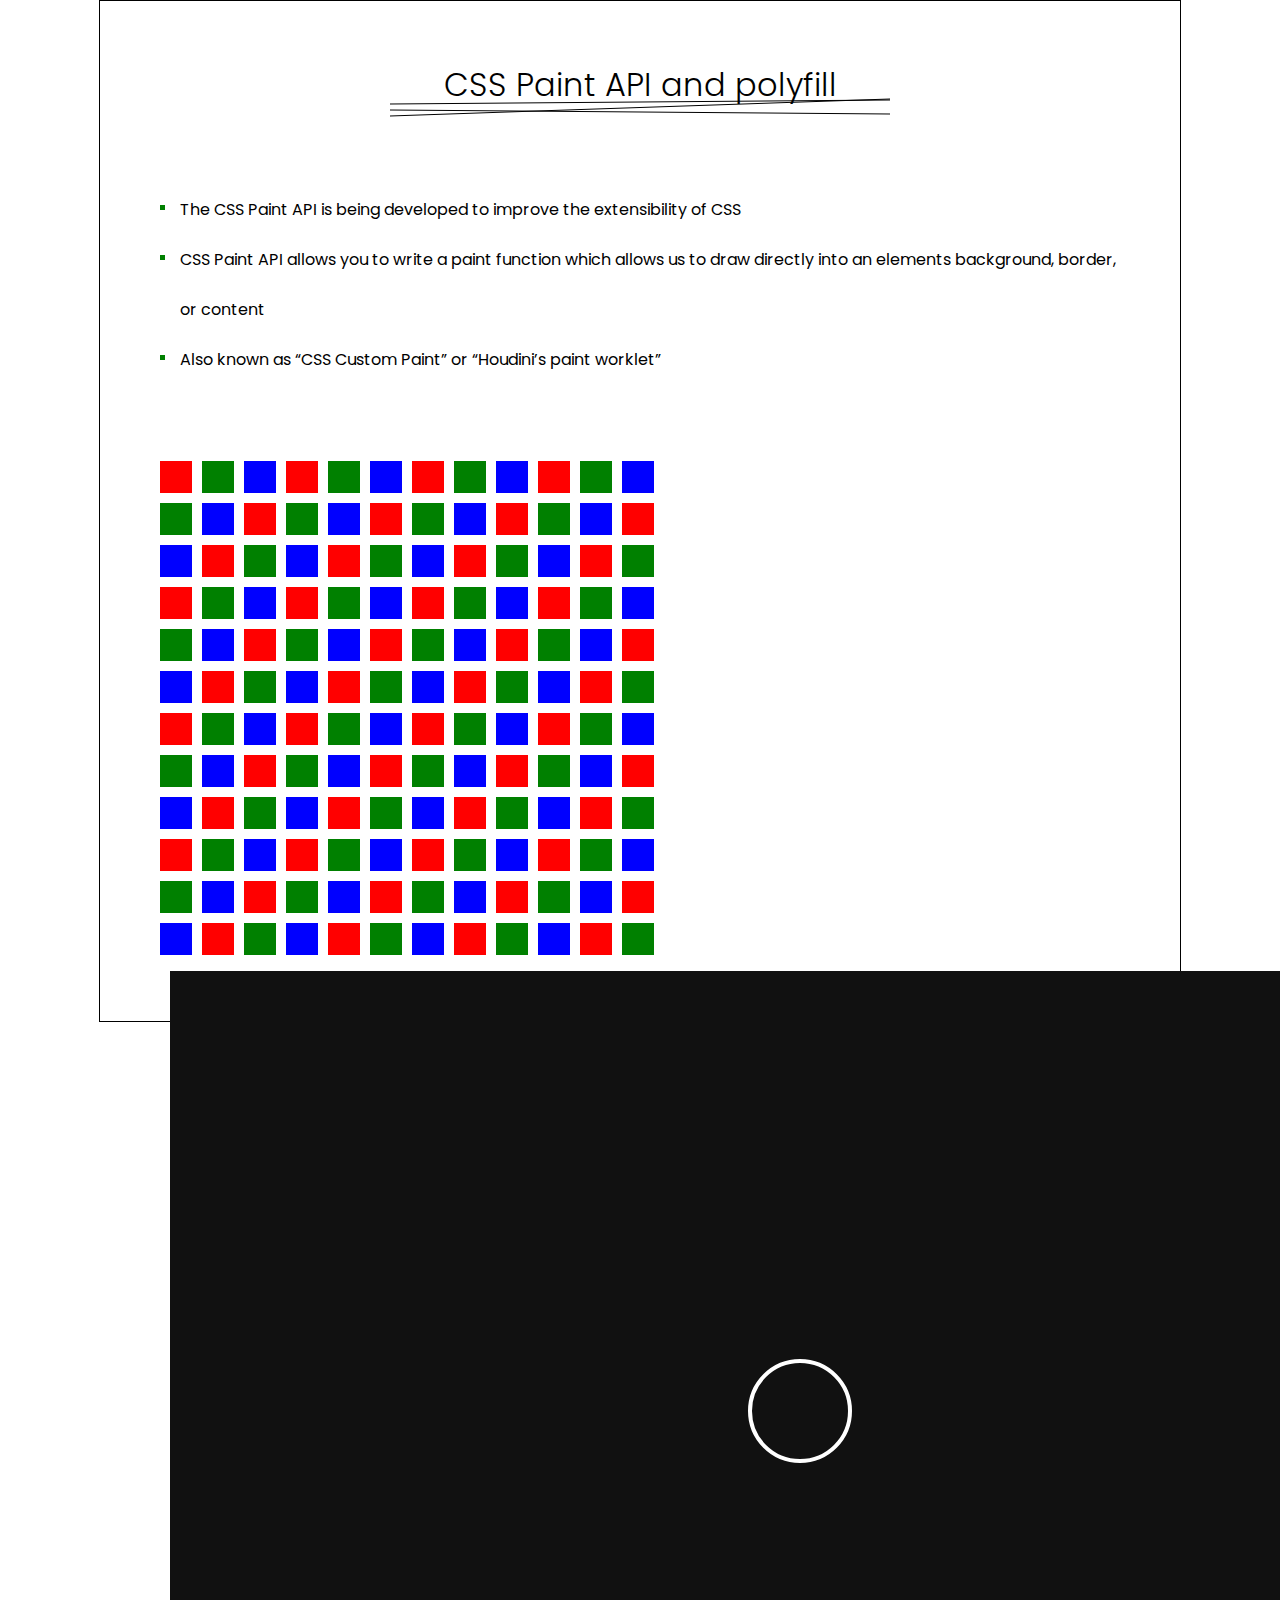
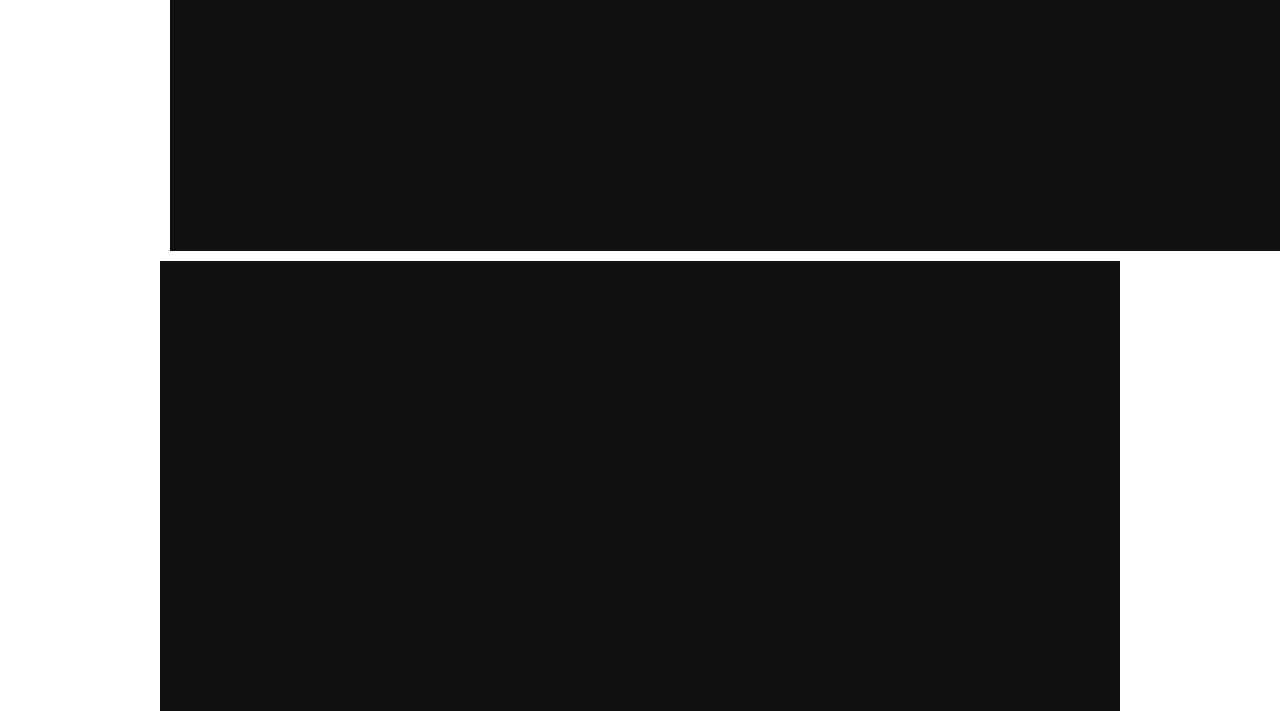
==== demo/index.html @ a401ded1 "change" ====
<!DOCTYPE html>
<html>

<head>
    <title>CSS Paint API and polyfill</title>
    <meta charset="utf-8">
    <meta name="viewport" content="width=device-width,minimum-scale=1,initial-scale=1">
    <link rel="icon" type="image/ jpeg" href="images/favicon.jpeg">
    <link href="https://fonts.googleapis.com/css?family=Poppins:300,400,600,700" rel="stylesheet">
    <link rel="stylesheet" type="text/css" href="styles/styles.css">
</head>

<body>
    <h1>CSS Paint API and polyfill</h1>
    <ul>
        <li class="element">The CSS Paint API is being developed to improve the extensibility of CSS</li>
        <li class="element">CSS Paint API allows you to write a paint function which allows us to draw directly into an elements background, border, or content</li>
        <li class="element">Also known as “CSS Custom Paint” or “Houdini’s paint worklet”</li>
    </ul>
    <div class="checkBoxes"></div>
    <section id="screen">
    </section>
    <div class="bars"></div>
    <script>
    CSS.paintWorklet.addModule('scripts/scripts.js');
    </script>
</body>

</html>
---- demo/styles/styles.css ----
body {
	font-family: 'Poppins', sans-serif;
  border: 1px solid #000;
  height: 100vh;
  text-align: center;
  width: 75%;
  margin: 0 auto;
  padding: 60px;
}
h1 {
  font-weight: 300;
  position: relative;
  width: 500px;
  margin: 0 auto;
}
h1:after {
	content: "";
  font-weight: 300;
  background-image: paint(underlines);
  width: 75%;
  margin: 0 auto;
  width: inherit;
  height: 100px;
  position: absolute;
  left: 0;
  border: 0;
  padding-top: 90px;
}
ul {
  text-align: left;
  line-height: 50px;
  list-style: none;
  padding: 60px 0;
}
.element {
  position: relative;
  padding-left: 20px;
}
.element:after {
  content: "";
  background-image: paint(my-paint-worklet);
  position: absolute;
  left: 0;
  width: 10px;
  height: 10px;
  top: 20px;
}
.checkBoxes {
  --checkerboard-spacing: 10;
  --checkerboard-size: 32;
  background-image: paint(checkerboard);
  height: 500px;
  width: 500px;
 }
 #screen {
  box-sizing: border-box;
  margin: 10px; padding: 0px;
  width: calc(100vw - 20px);
  height: calc(100vh - 20px);
  background-color: #111;
  background-image: paint(awesomePattern);
}
.bars {
  height: 700px;
  max-height: 50vh;
  --bar-map: 50 #666, 70 salmon, 35 #9ee7a1, 15 #fff, 25 orange;
  --bar-gap: 20;
  background: #111 paint(bar-chart);
}
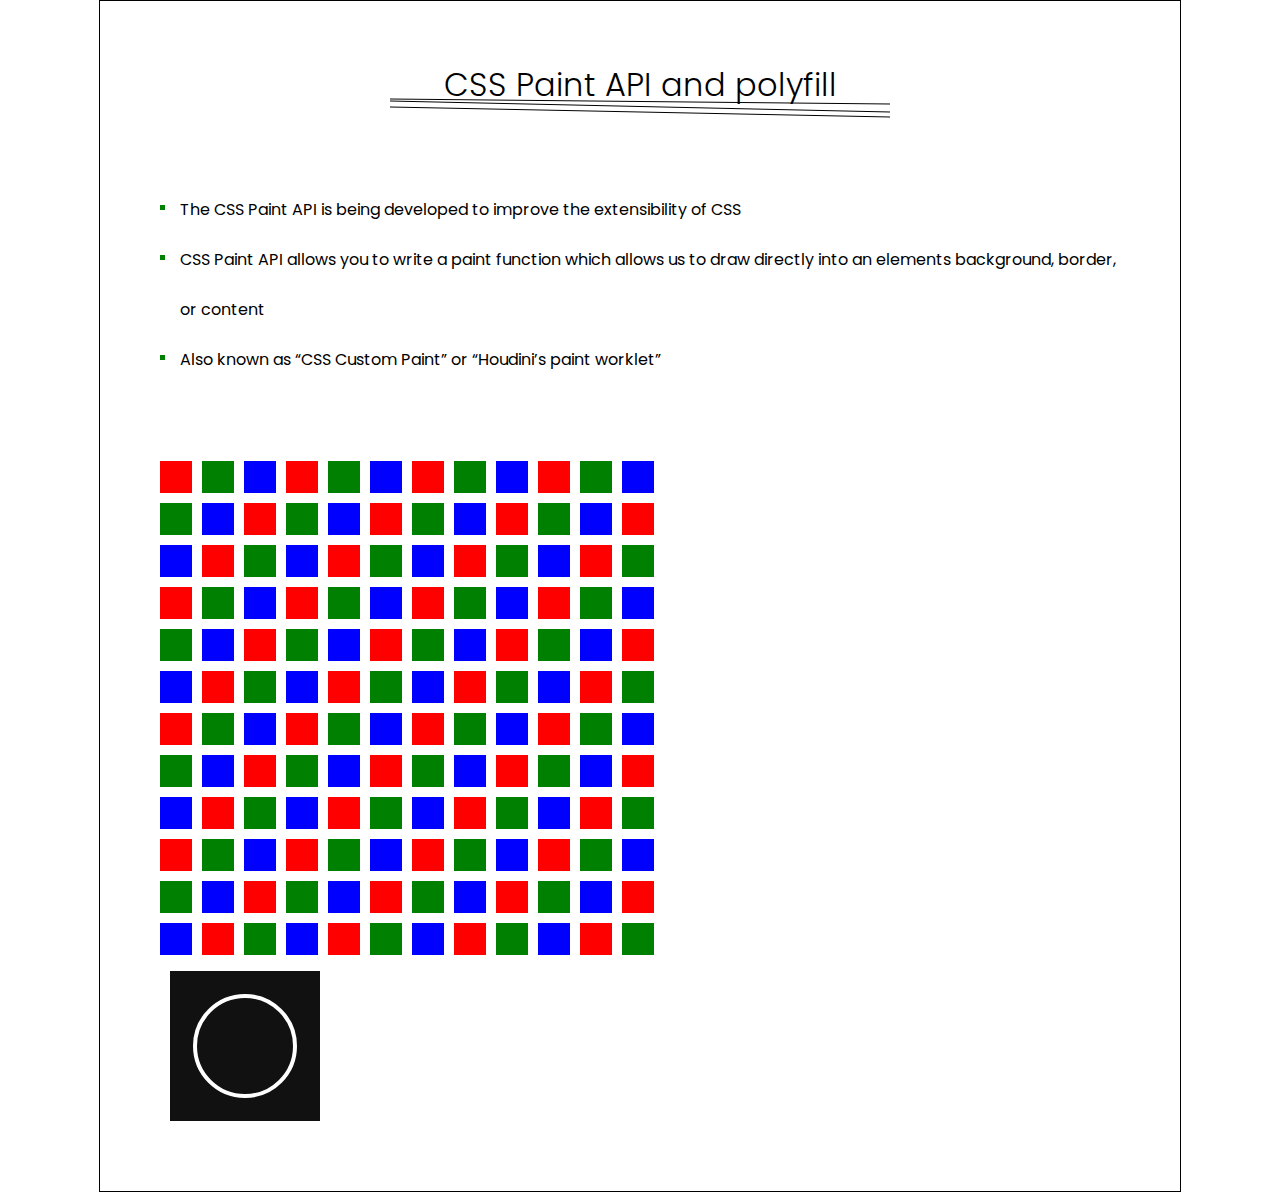
==== commit 9f890e0b: "change" ====
--- a/demo/index.html
+++ b/demo/index.html
@@ -20,8 +20,8 @@
     <div class="checkBoxes"></div>
     <section id="screen">
     </section>
-    <div class="bars"></div>
-    <script>
+<!--     <div class="bars"></div>
+ -->    <script>
     CSS.paintWorklet.addModule('scripts/scripts.js');
     </script>
 </body>
--- a/demo/styles/styles.css
+++ b/demo/styles/styles.css
@@ -1,7 +1,6 @@
 body {
 	font-family: 'Poppins', sans-serif;
   border: 1px solid #000;
-  height: 100vh;
   text-align: center;
   width: 75%;
   margin: 0 auto;
@@ -55,8 +54,8 @@
  #screen {
   box-sizing: border-box;
   margin: 10px; padding: 0px;
-  width: calc(100vw - 20px);
-  height: calc(100vh - 20px);
+  width: 150px;
+  height: 150px;
   background-color: #111;
   background-image: paint(awesomePattern);
 }
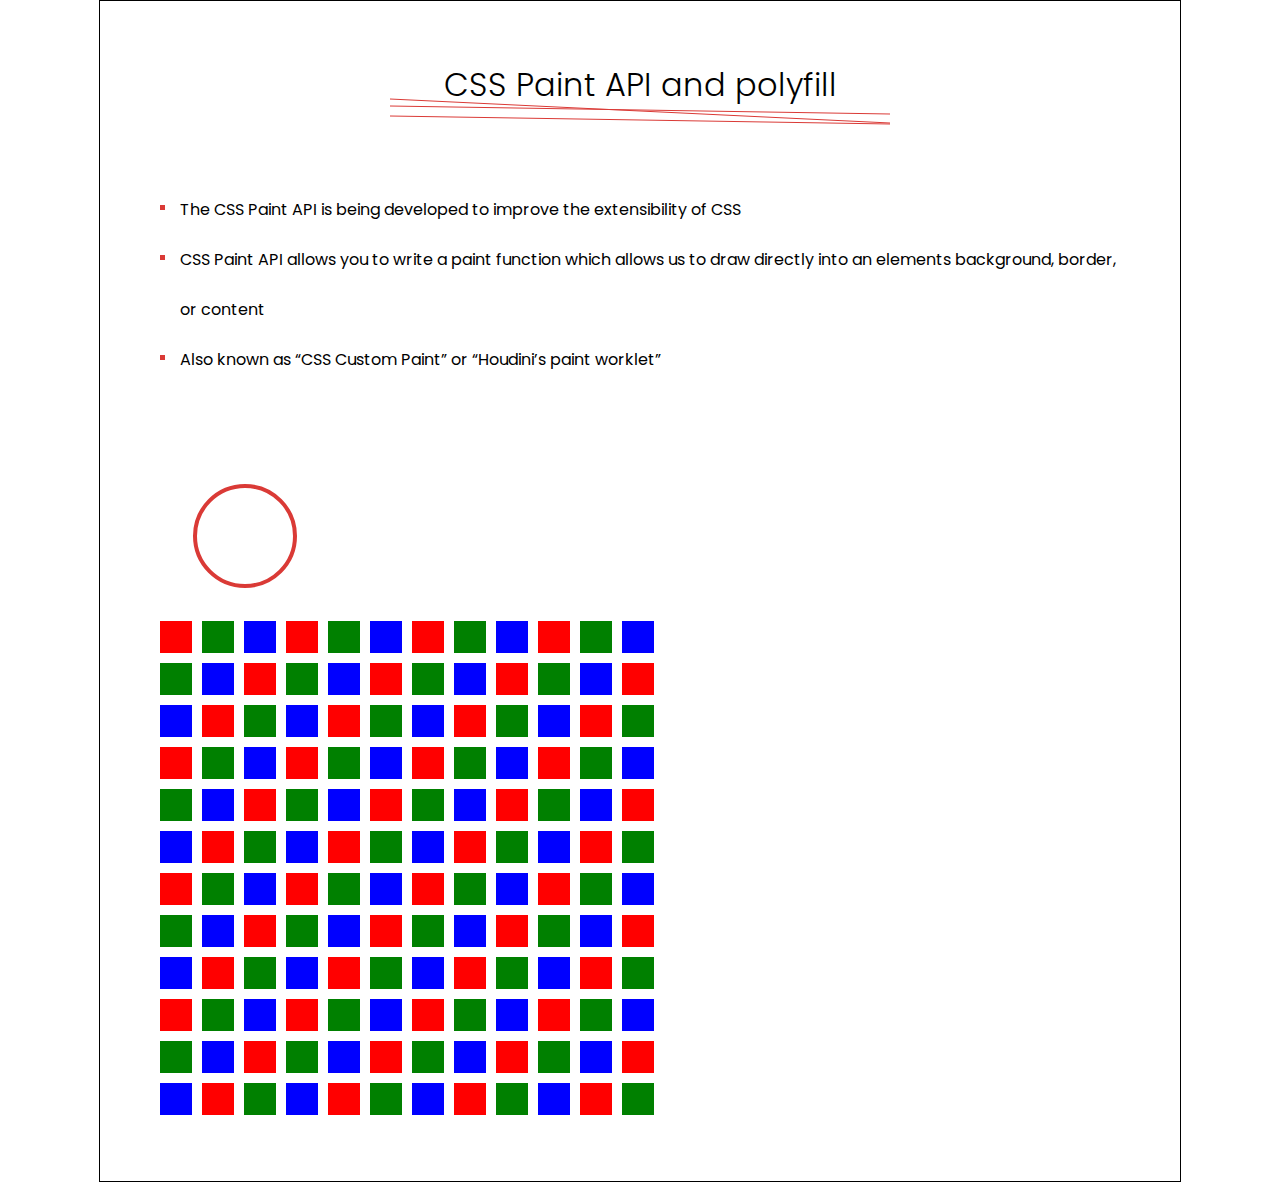
==== commit b10adad7: "change" ====
--- a/demo/index.html
+++ b/demo/index.html
@@ -17,11 +17,11 @@
         <li class="element">CSS Paint API allows you to write a paint function which allows us to draw directly into an elements background, border, or content</li>
         <li class="element">Also known as “CSS Custom Paint” or “Houdini’s paint worklet”</li>
     </ul>
+    <section id="screen"></section>
     <div class="checkBoxes"></div>
-    <section id="screen">
-    </section>
-<!--     <div class="bars"></div>
- -->    <script>
+    <!--     <div class="bars"></div>
+ -->
+    <script>
     CSS.paintWorklet.addModule('scripts/scripts.js');
     </script>
 </body>
--- a/demo/styles/styles.css
+++ b/demo/styles/styles.css
@@ -56,7 +56,7 @@
   margin: 10px; padding: 0px;
   width: 150px;
   height: 150px;
-  background-color: #111;
+  background-color: #fff;
   background-image: paint(awesomePattern);
 }
 .bars {
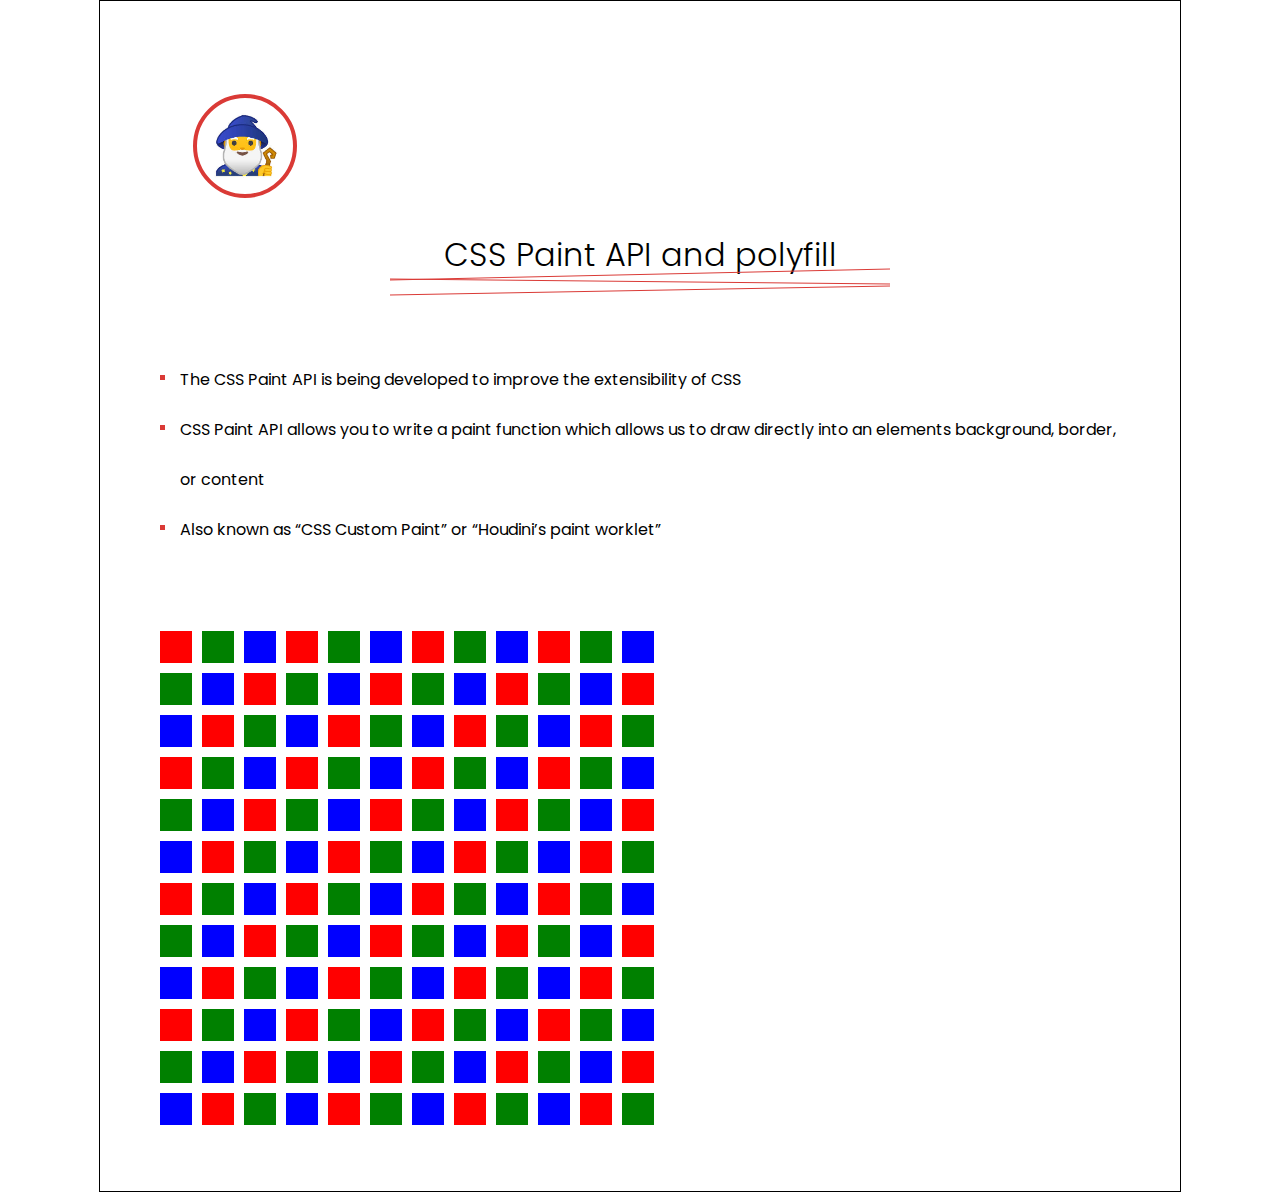
==== commit 70b31ee7: "change" ====
--- a/demo/index.html
+++ b/demo/index.html
@@ -11,13 +11,13 @@
 </head>
 
 <body>
+    <div id="screen"></div>
     <h1>CSS Paint API and polyfill</h1>
     <ul>
         <li class="element">The CSS Paint API is being developed to improve the extensibility of CSS</li>
         <li class="element">CSS Paint API allows you to write a paint function which allows us to draw directly into an elements background, border, or content</li>
         <li class="element">Also known as “CSS Custom Paint” or “Houdini’s paint worklet”</li>
     </ul>
-    <section id="screen"></section>
     <div class="checkBoxes"></div>
     <!--     <div class="bars"></div>
  -->
--- a/demo/styles/styles.css
+++ b/demo/styles/styles.css
@@ -58,6 +58,17 @@
   height: 150px;
   background-color: #fff;
   background-image: paint(awesomePattern);
+  position: relative;
+}
+#screen:after {
+  background-image: url(../images/favicon.jpeg);
+  width: 65px;
+  height: 65px;
+  position: absolute;
+  background-size: cover;
+  content: "";
+  left: 44px;
+  top: 42px;
 }
 .bars {
   height: 700px;
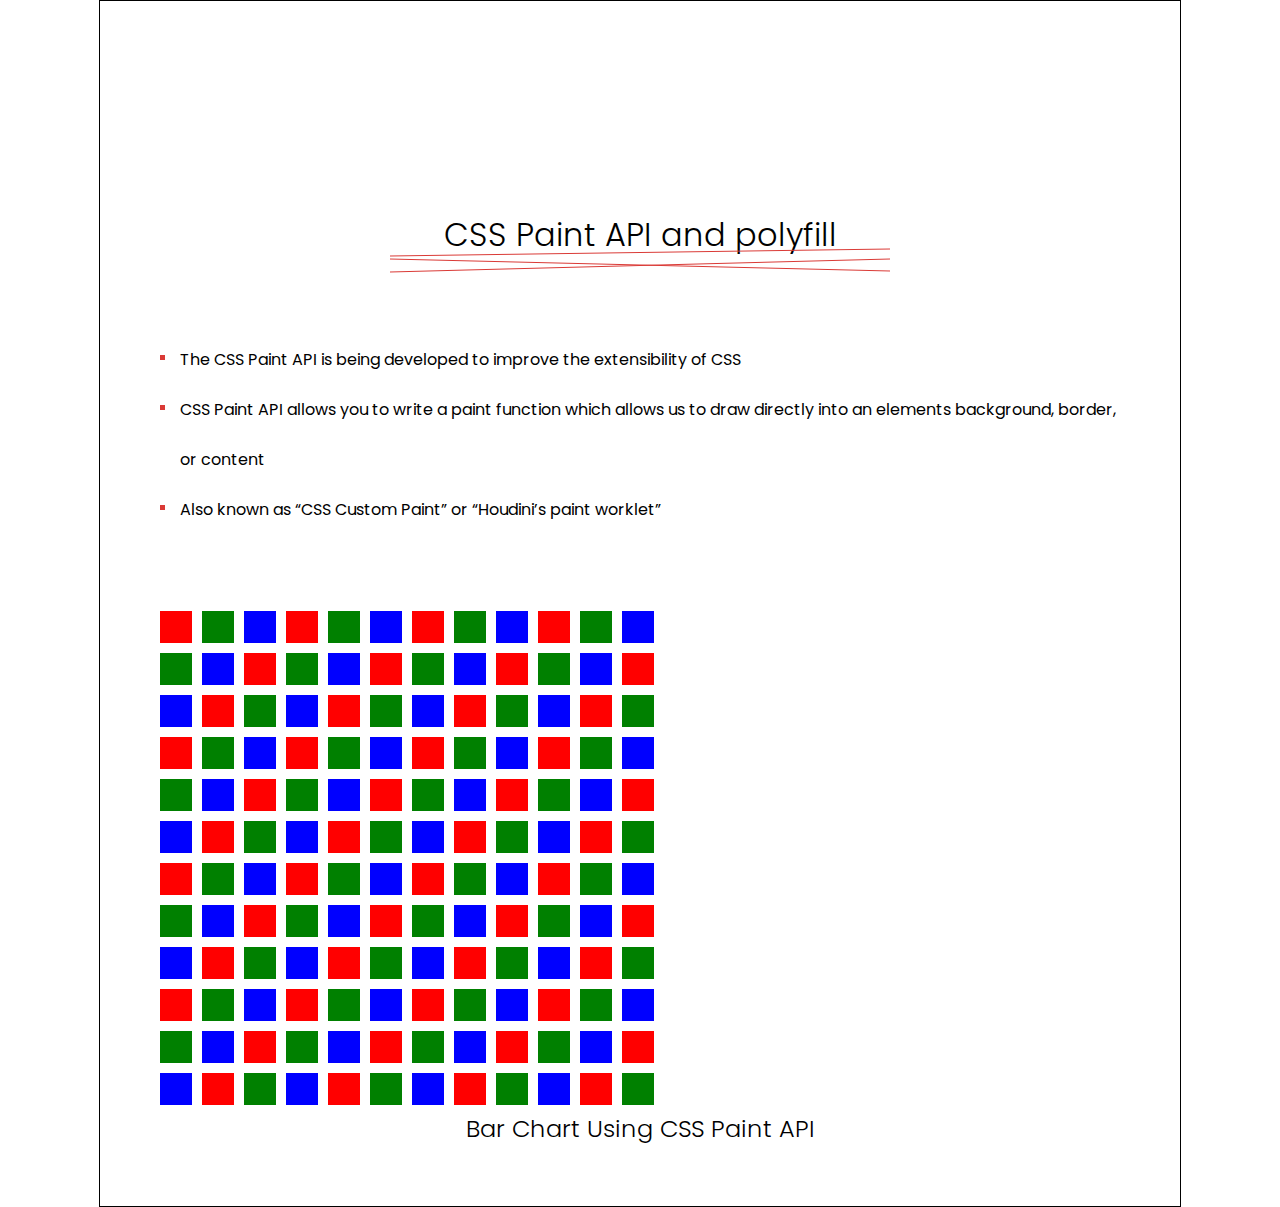
==== commit db2012a8: "background image changes added" ====
--- a/demo/index.html
+++ b/demo/index.html
@@ -19,6 +19,10 @@
         <li class="element">Also known as “CSS Custom Paint” or “Houdini’s paint worklet”</li>
     </ul>
     <div class="checkBoxes"></div>
+    <h2>Bar Chart Using CSS Paint API</h2>
+    <div class="barChart">
+       
+    </div>
     <!--     <div class="bars"></div>
  -->
     <script>
--- a/demo/styles/styles.css
+++ b/demo/styles/styles.css
@@ -6,7 +6,7 @@
   margin: 0 auto;
   padding: 60px;
 }
-h1 {
+h1,h2 {
   font-weight: 300;
   position: relative;
   width: 500px;
@@ -58,9 +58,11 @@
   height: 150px;
   background-color: #fff;
   background-image: paint(awesomePattern);
+  --profile-image: url("../images/favicon.jpeg");
   position: relative;
+  margin: 0 auto;
 }
-#screen:after {
+/* #screen:after {
   background-image: url(../images/favicon.jpeg);
   width: 65px;
   height: 65px;
@@ -69,11 +71,13 @@
   content: "";
   left: 44px;
   top: 42px;
-}
+} */
 .bars {
   height: 700px;
   max-height: 50vh;
+  padding: 30px 10px 0;
+  --bar-placement: bottom;
+  --bar-gap: 40;
   --bar-map: 50 #666, 70 salmon, 35 #9ee7a1, 15 #fff, 25 orange;
-  --bar-gap: 20;
   background: #111 paint(bar-chart);
 }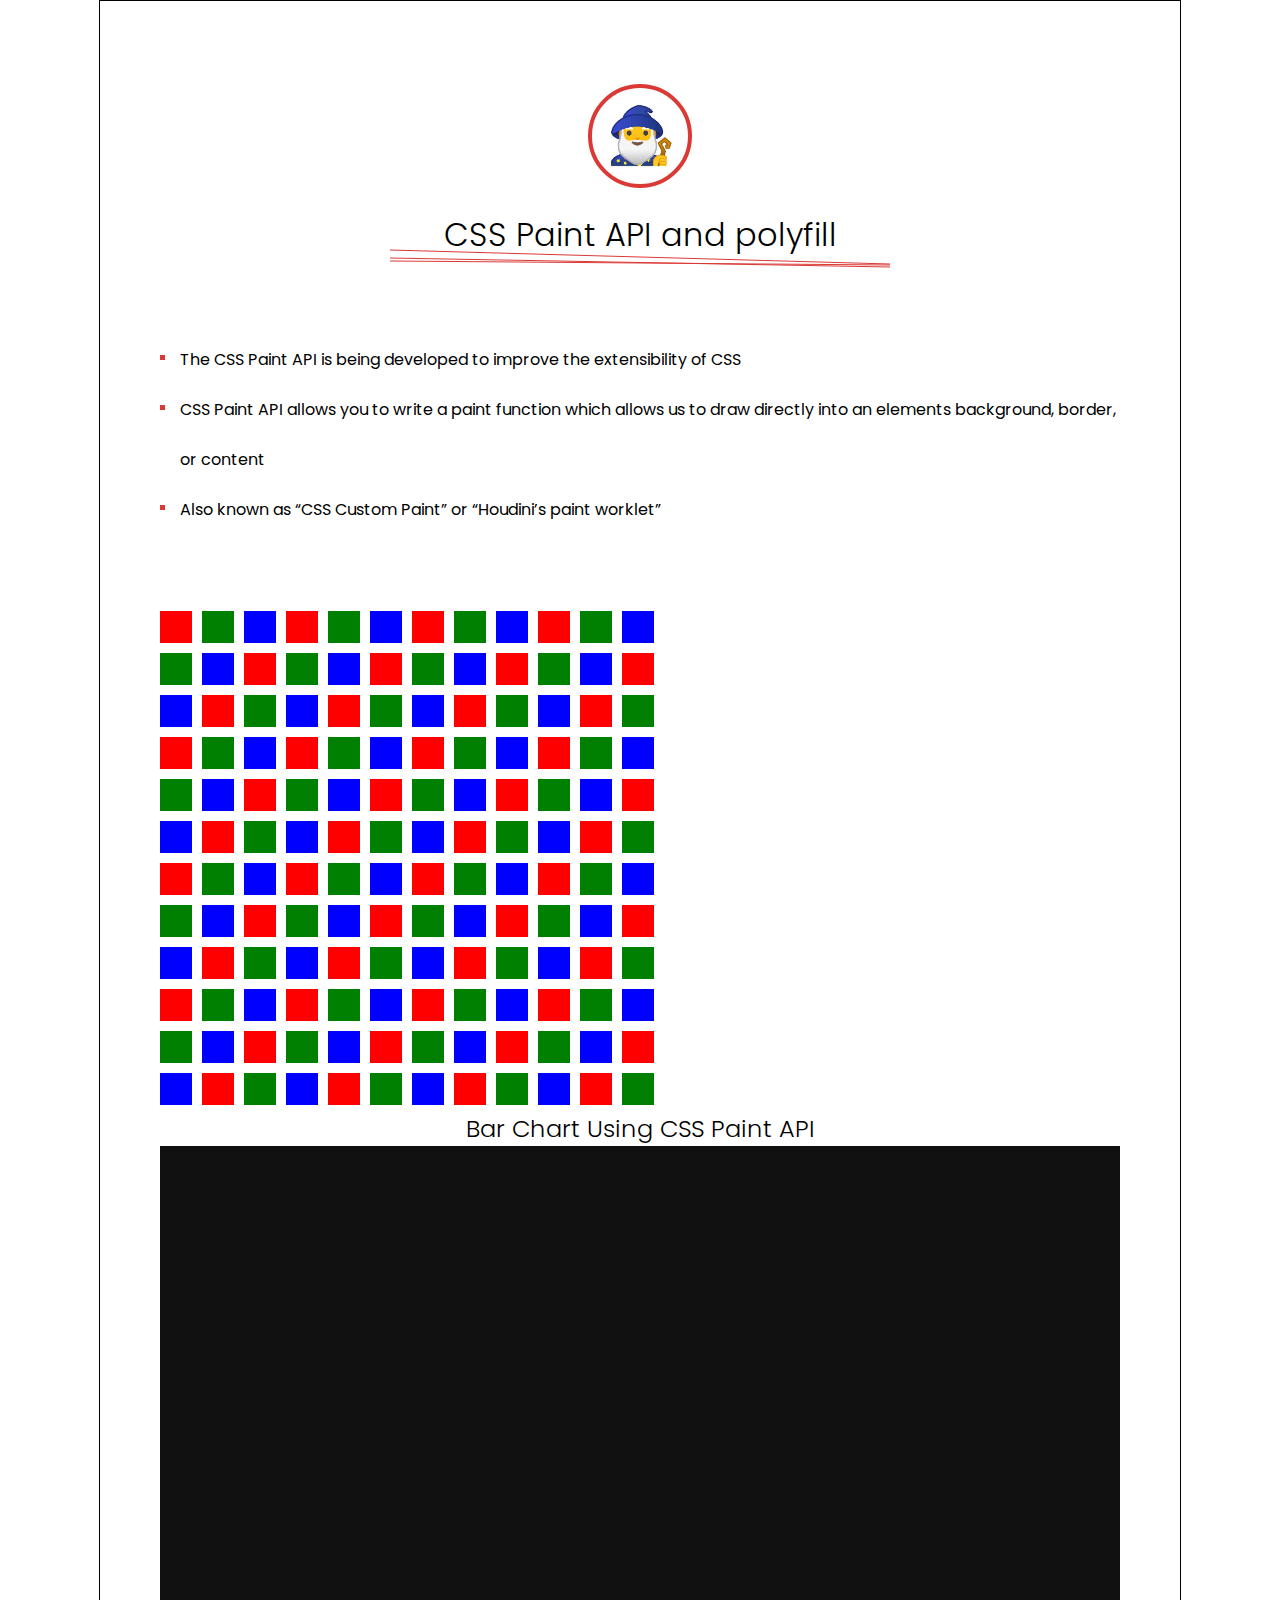
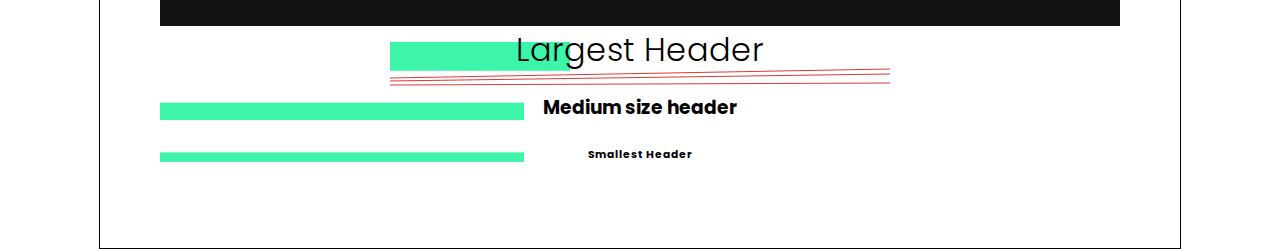
==== commit 0e92d395: "custom properties" ====
--- a/demo/index.html
+++ b/demo/index.html
@@ -23,6 +23,9 @@
     <div class="barChart">
        
     </div>
+    <h1 class="fancy">Largest Header</h1>
+    <h3 class="fancy">Medium size header</h3>
+    <h6 class="fancy">Smallest Header</h6>
     <!--     <div class="bars"></div>
  -->
     <script>
--- a/demo/styles/styles.css
+++ b/demo/styles/styles.css
@@ -62,7 +62,7 @@
   position: relative;
   margin: 0 auto;
 }
-/* #screen:after {
+#screen:after {
   background-image: url(../images/favicon.jpeg);
   width: 65px;
   height: 65px;
@@ -71,8 +71,8 @@
   content: "";
   left: 44px;
   top: 42px;
-} */
-.bars {
+}
+.barChart {
   height: 700px;
   max-height: 50vh;
   padding: 30px 10px 0;
@@ -80,4 +80,19 @@
   --bar-gap: 40;
   --bar-map: 50 #666, 70 salmon, 35 #9ee7a1, 15 #fff, 25 orange;
   background: #111 paint(bar-chart);
+}
+.fancy {
+  background-image: paint(headerHighlight);
+}
+h1 {
+  --boxColor: hsla(155, 90%, 60%, 1.0);
+  --widthSubtractor: 20;
+}
+h3 {
+  --boxColor: hsla(155, 90%, 60%, 1.0);
+  --widthSubtractor: 20;
+}
+h6 {
+  --boxColor: hsla(155, 90%, 60%, 1.0);
+  --widthSubtractor: 20;
 }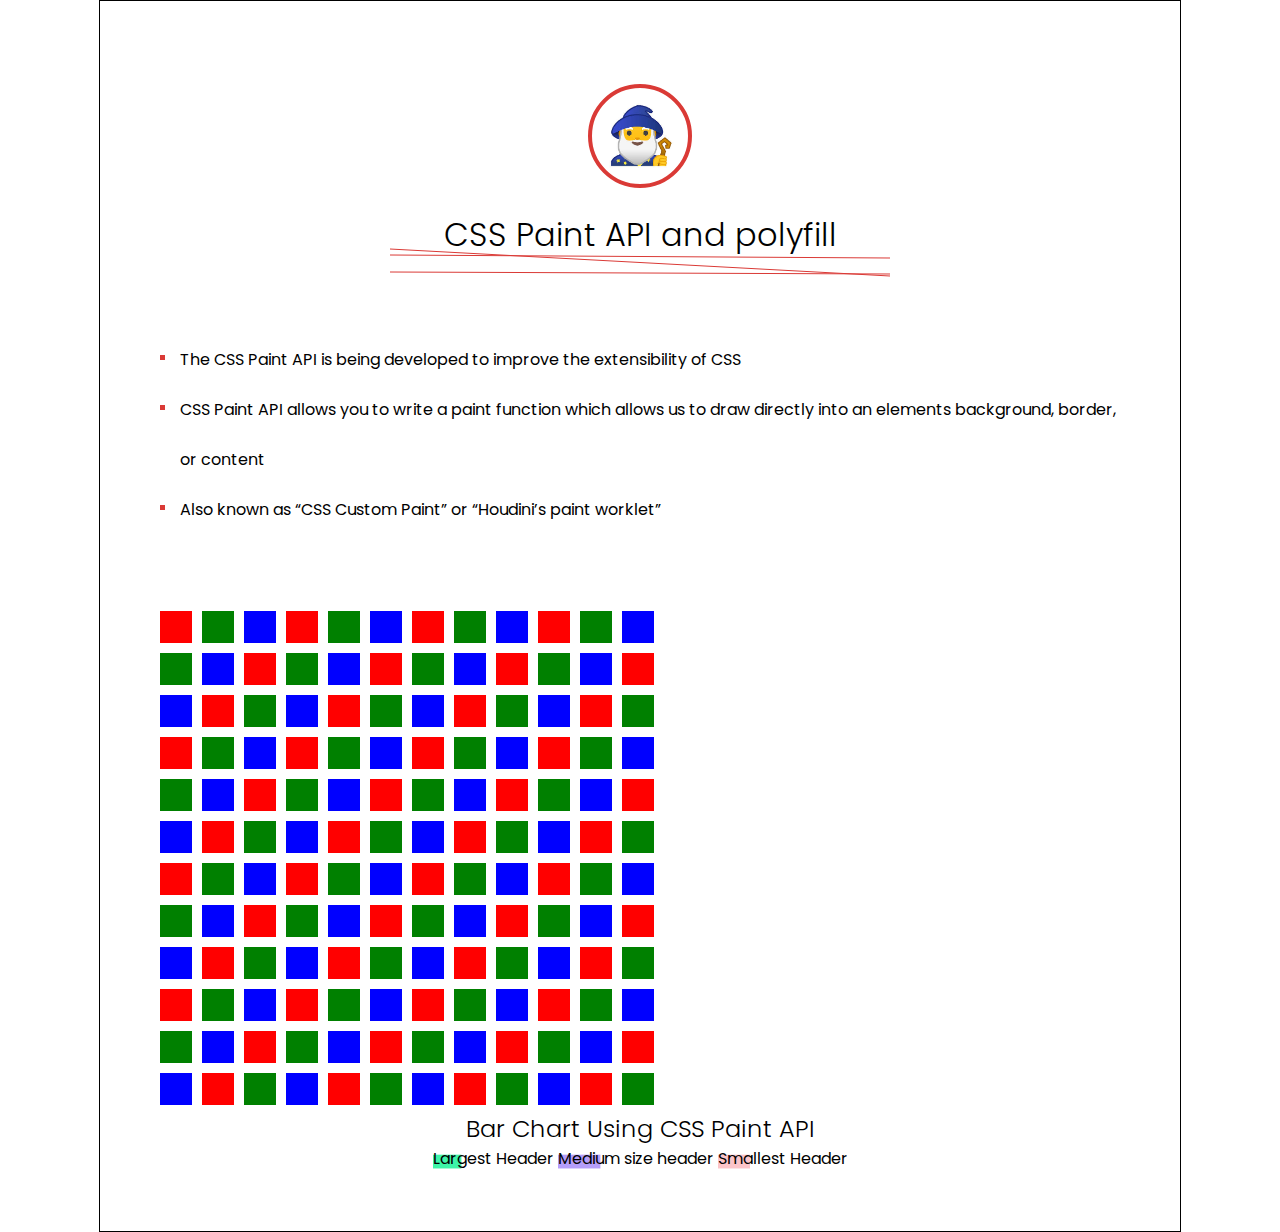
==== commit aab5bf9b: "custom properties" ====
--- a/demo/index.html
+++ b/demo/index.html
@@ -20,14 +20,14 @@
     </ul>
     <div class="checkBoxes"></div>
     <h2>Bar Chart Using CSS Paint API</h2>
-    <div class="barChart">
+<!--     <div class="barChart">
        
+    </div> -->
+    <div class="markerWrapper">
+        <span class="marker">Largest Header</span>
+        <span class="marker">Medium size header</span>
+        <span class="marker">Smallest Header</span>
     </div>
-    <h1 class="fancy">Largest Header</h1>
-    <h3 class="fancy">Medium size header</h3>
-    <h6 class="fancy">Smallest Header</h6>
-    <!--     <div class="bars"></div>
- -->
     <script>
     CSS.paintWorklet.addModule('scripts/scripts.js');
     </script>
--- a/demo/styles/styles.css
+++ b/demo/styles/styles.css
@@ -72,7 +72,7 @@
   left: 44px;
   top: 42px;
 }
-.barChart {
+/*.barChart {
   height: 700px;
   max-height: 50vh;
   padding: 30px 10px 0;
@@ -80,19 +80,19 @@
   --bar-gap: 40;
   --bar-map: 50 #666, 70 salmon, 35 #9ee7a1, 15 #fff, 25 orange;
   background: #111 paint(bar-chart);
-}
-.fancy {
+}*/
+.marker {
   background-image: paint(headerHighlight);
 }
-h1 {
+.marker:first-child {
   --boxColor: hsla(155, 90%, 60%, 1.0);
   --widthSubtractor: 20;
 }
-h3 {
-  --boxColor: hsla(155, 90%, 60%, 1.0);
+.marker:nth-child(2) {
+  --boxColor: hsla(255, 90%, 60%, 0.5);
   --widthSubtractor: 20;
 }
-h6 {
-  --boxColor: hsla(155, 90%, 60%, 1.0);
+.marker:last-child {
+  --boxColor: hsla(355, 90%, 60%, 0.3);
   --widthSubtractor: 20;
 }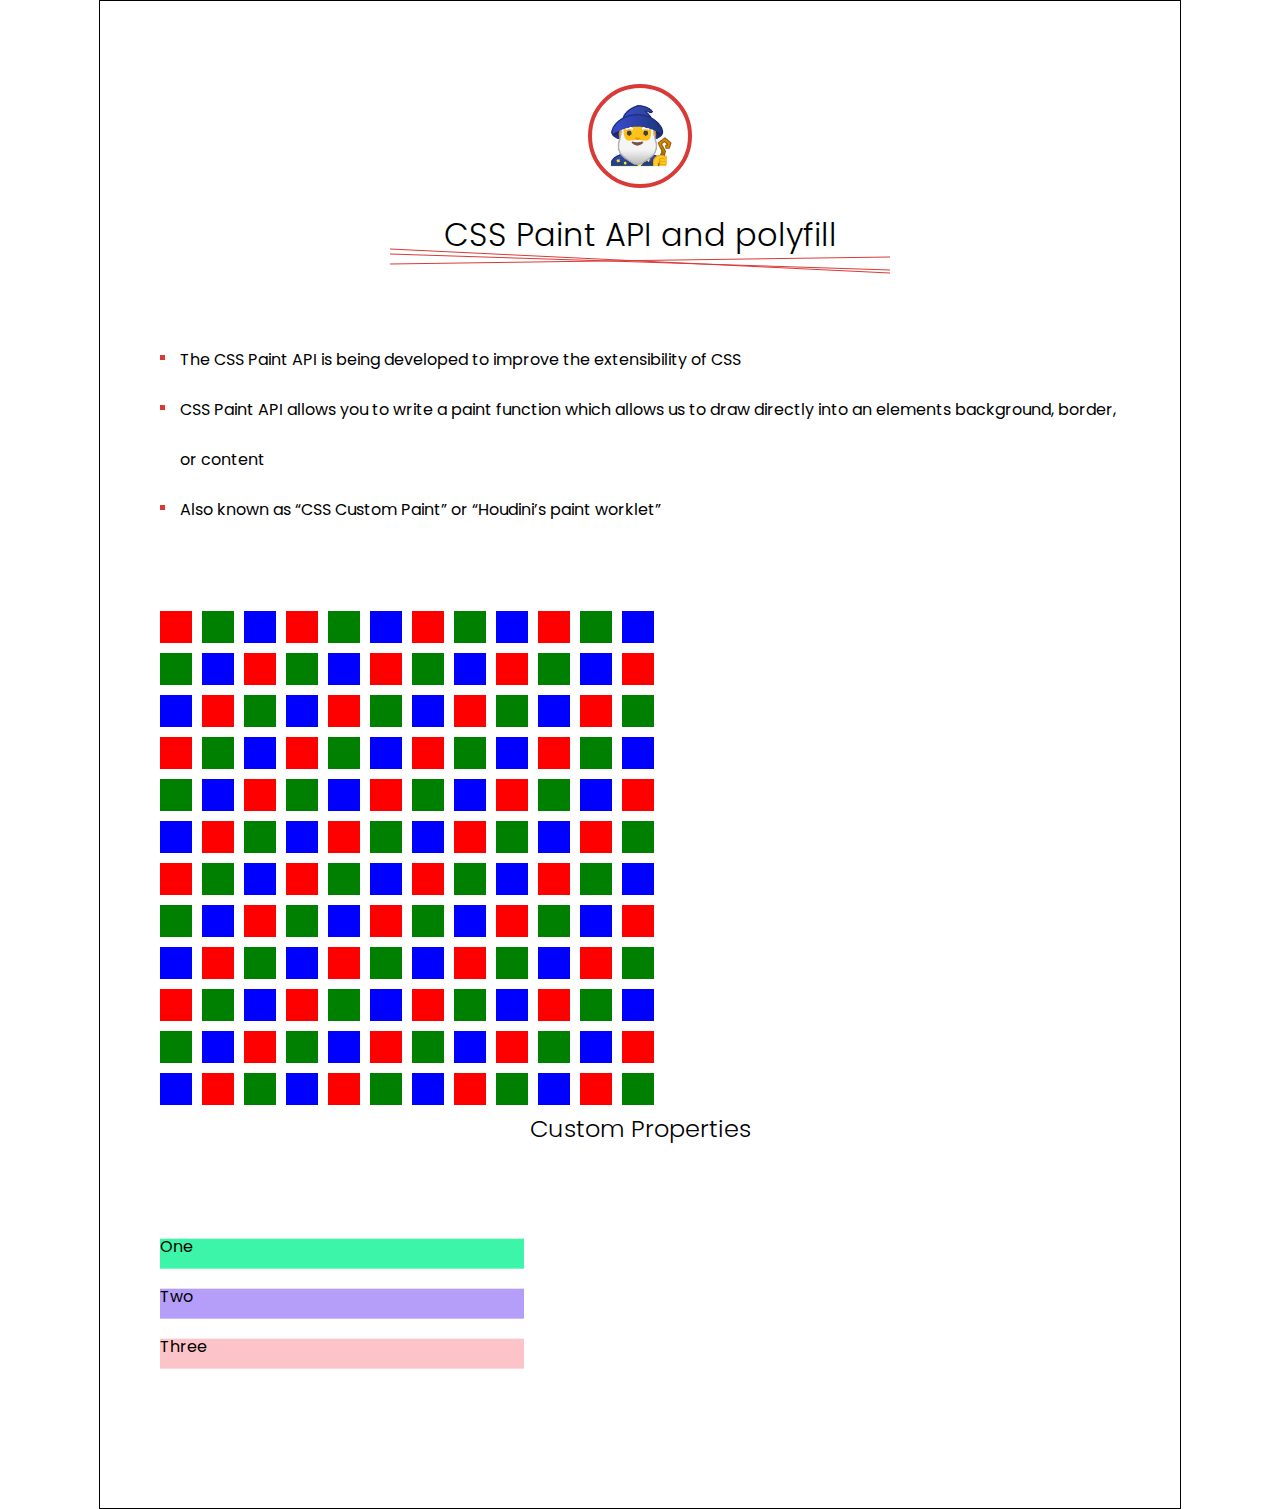
==== commit 9a73ffed: "custom propery change" ====
--- a/demo/index.html
+++ b/demo/index.html
@@ -19,14 +19,17 @@
         <li class="element">Also known as “CSS Custom Paint” or “Houdini’s paint worklet”</li>
     </ul>
     <div class="checkBoxes"></div>
-    <h2>Bar Chart Using CSS Paint API</h2>
-<!--     <div class="barChart">
+<!--     <h2>Bar Chart Using CSS Paint API</h2>
+ --><!--     <div class="barChart">
        
     </div> -->
     <div class="markerWrapper">
-        <span class="marker">Largest Header</span>
-        <span class="marker">Medium size header</span>
-        <span class="marker">Smallest Header</span>
+        <h2>Custom Properties</h2>
+        <ul>
+            <li class="marker">One</li>
+            <li class="marker">Two</li>
+            <li class="marker">Three</li>
+        </ul>
     </div>
     <script>
     CSS.paintWorklet.addModule('scripts/scripts.js');
